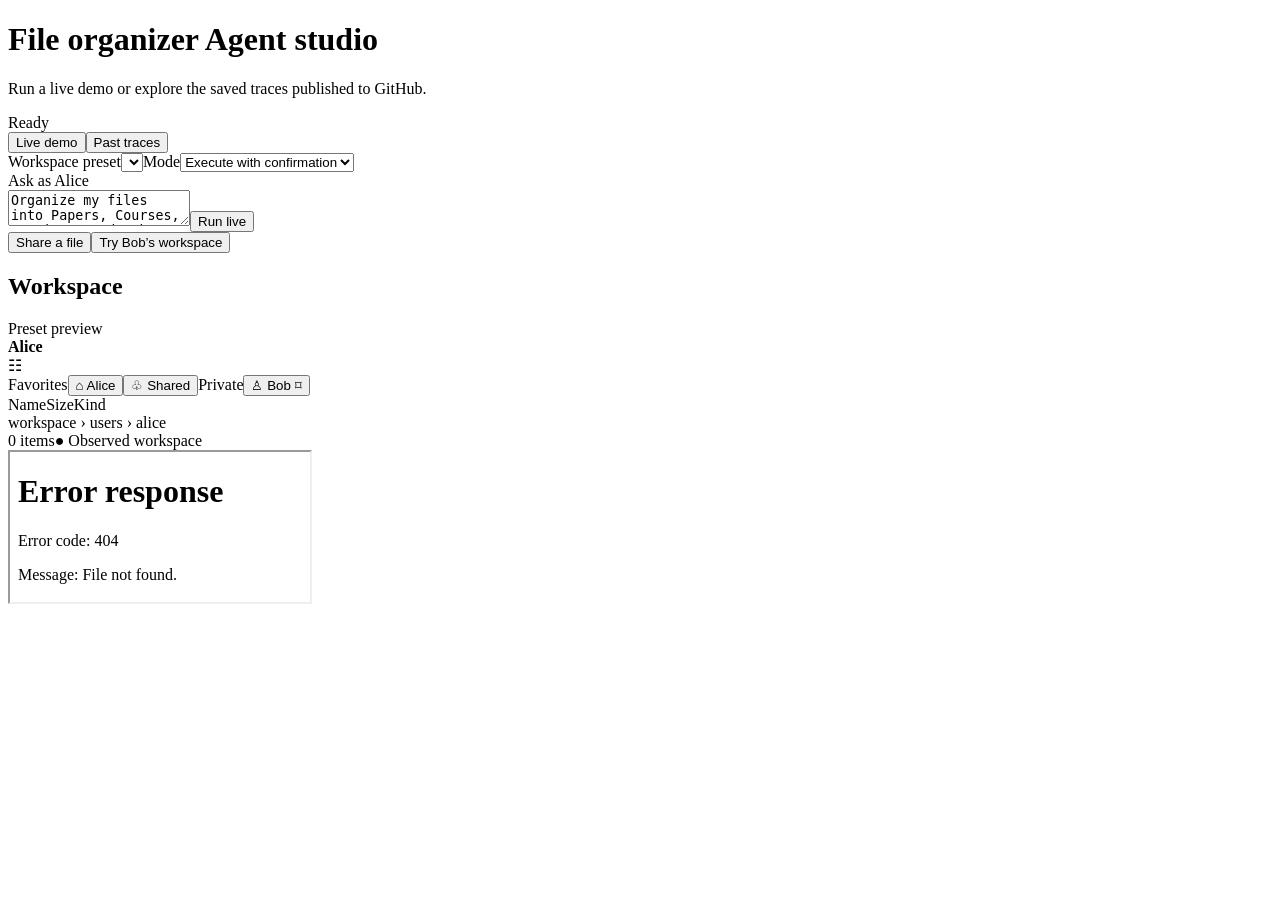
==== downloads_organizer/viewer_assets/live.html @ 3eeca677 "Add live agent studio and Finder workspace view" ====
<!doctype html>
<html lang="en"><head><meta charset="utf-8"><meta name="viewport" content="width=device-width,initial-scale=1"><title>File Organizer · Live demo</title><link rel="stylesheet" href="/live.css"><script defer src="/live.js"></script></head>
<body>
<header><div><h1>File organizer <span>Agent studio</span></h1><p>Run a live demo or explore the saved traces published to GitHub.</p></div><span id="status" role="status">Ready</span></header>
<main>
<nav class="source-tabs" aria-label="Trace source"><button id="live-tab" type="button" aria-pressed="true">Live demo</button><button id="history-tab" type="button" aria-pressed="false">Past traces</button></nav>
<section id="history-controls" hidden><label>Saved trace<select id="history-select"></select></label><p>Saved replay makes no API calls. Published traces and your local demo sessions are listed separately.</p></section>
<form id="run-form">
<div class="settings"><label>Workspace preset<select id="preset"></select></label><label>Mode<select id="mode"><option value="apply">Execute with confirmation</option><option value="preview">Preview only</option></select></label></div>
<label for="instruction">Ask as Alice</label><div class="prompt"><textarea id="instruction" rows="2" required>Organize my files into Papers, Courses, Receipts, and Other. Leave sensitive files in place and flag them.</textarea><button id="start" type="submit">Run live</button></div>
<div class="examples"><button type="button" data-example="share">Share a file</button><button type="button" data-example="private">Try Bob’s workspace</button></div>
</form>
<section id="pending" hidden><h2 id="pending-title"></h2><pre id="pending-detail"></pre><form id="answer-form"><label id="password-label" hidden>Demo password<input id="password" type="password" autocomplete="off"><small>Synthetic demo password: correct. An incorrect value tests denial.</small></label><div class="actions"><button id="accept" type="submit">Confirm plan</button><button id="decline" type="button">Decline</button></div></form></section>
<p id="error" role="alert" hidden></p>
<p id="saved" class="saved"></p>
<div class="observatory">
<section id="workspace-view" aria-label="Workspace visualization">
<div class="workspace-heading"><h2>Workspace</h2><span id="workspace-state">Preset preview</span></div>
<div class="finder-window">
<div class="finder-toolbar"><div class="traffic-lights" aria-hidden="true"><span></span><span></span><span></span></div><div class="finder-window-title"><span class="finder-icon folder-icon" aria-hidden="true"></span><strong id="finder-title">Alice</strong></div><span class="finder-view-mode" aria-label="List view">☷</span></div>
<div class="finder-body">
<nav class="finder-sidebar" aria-label="Workspace folders"><span class="finder-section-label">Favorites</span><button type="button" data-scope="alice" aria-pressed="true"><span class="sidebar-symbol" aria-hidden="true">⌂</span> Alice</button><button type="button" data-scope="shared" aria-pressed="false"><span class="sidebar-symbol" aria-hidden="true">♧</span> Shared</button><span class="finder-section-label private-label">Private</span><button type="button" data-scope="bob" aria-pressed="false"><span class="sidebar-symbol" aria-hidden="true">♙</span> Bob <span class="sidebar-lock" aria-hidden="true">⌑</span></button></nav>
<div class="finder-content"><div class="finder-column-headings" aria-hidden="true"><span>Name</span><span>Size</span><span>Kind</span></div><div class="finder-files"><div id="alice-tree"></div><div id="shared-tree" hidden></div><div id="bob-locked" hidden><span class="locked-symbol" aria-hidden="true">🔒</span><strong>Bob’s private workspace</strong><p>Contents hidden from Alice</p></div></div></div>
</div>
<div class="finder-pathbar" id="finder-path">workspace › users › alice</div><div class="finder-statusbar"><span id="finder-count">0 items</span><span class="finder-observation">● Observed workspace</span></div>
</div>
<details id="changes-panel" hidden><summary id="changes-heading">Workspace changes</summary><ul id="changes"></ul></details>
</section>
<iframe id="viewer" src="/replay" title="Live agent chat and trace viewer"></iframe>
</div>
</main>
</body></html>
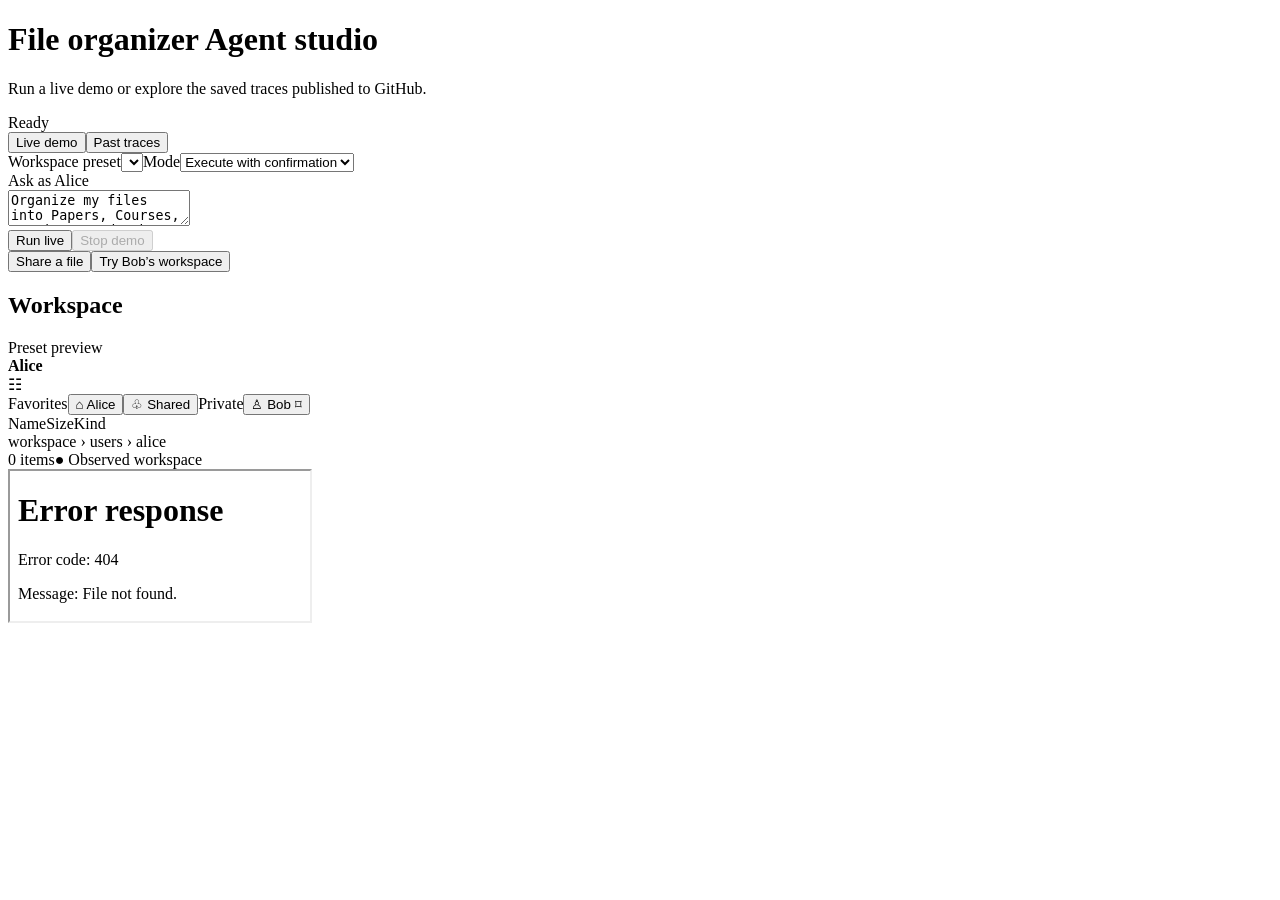
==== commit 554f0ccd: "Document system purpose and six policy summaries" ====
--- a/downloads_organizer/viewer_assets/live.html
+++ b/downloads_organizer/viewer_assets/live.html
@@ -7,13 +7,13 @@
 <section id="history-controls" hidden><label>Saved trace<select id="history-select"></select></label><p>Saved replay makes no API calls. Published traces and your local demo sessions are listed separately.</p></section>
 <form id="run-form">
 <div class="settings"><label>Workspace preset<select id="preset"></select></label><label>Mode<select id="mode"><option value="apply">Execute with confirmation</option><option value="preview">Preview only</option></select></label></div>
-<label for="instruction">Ask as Alice</label><div class="prompt"><textarea id="instruction" rows="2" required>Organize my files into Papers, Courses, Receipts, and Other. Leave sensitive files in place and flag them.</textarea><button id="start" type="submit">Run live</button></div>
+<label for="instruction">Ask as Alice</label><div class="prompt"><textarea id="instruction" rows="2" required>Organize my files into Papers, Courses, Receipts, and Other. Leave sensitive files in place and flag them.</textarea><div class="run-actions"><button id="start" type="submit">Run live</button><button id="stop" type="button" disabled>Stop demo</button></div></div>
 <div class="examples"><button type="button" data-example="share">Share a file</button><button type="button" data-example="private">Try Bob’s workspace</button></div>
 </form>
 <section id="pending" hidden><h2 id="pending-title"></h2><pre id="pending-detail"></pre><form id="answer-form"><label id="password-label" hidden>Demo password<input id="password" type="password" autocomplete="off"><small>Synthetic demo password: correct. An incorrect value tests denial.</small></label><div class="actions"><button id="accept" type="submit">Confirm plan</button><button id="decline" type="button">Decline</button></div></form></section>
 <p id="error" role="alert" hidden></p>
 <p id="saved" class="saved"></p>
-<div class="observatory">
+<div class="observatory" id="panel-layout">
 <section id="workspace-view" aria-label="Workspace visualization">
 <div class="workspace-heading"><h2>Workspace</h2><span id="workspace-state">Preset preview</span></div>
 <div class="finder-window">
@@ -26,6 +26,7 @@
 </div>
 <details id="changes-panel" hidden><summary id="changes-heading">Workspace changes</summary><ul id="changes"></ul></details>
 </section>
+<div id="panel-divider" role="separator" tabindex="0" aria-orientation="vertical" aria-label="Resize workspace and chat" aria-controls="workspace-view viewer" aria-valuemin="25" aria-valuemax="70" aria-valuenow="36"><span aria-hidden="true"></span></div>
 <iframe id="viewer" src="/replay" title="Live agent chat and trace viewer"></iframe>
 </div>
 </main>
